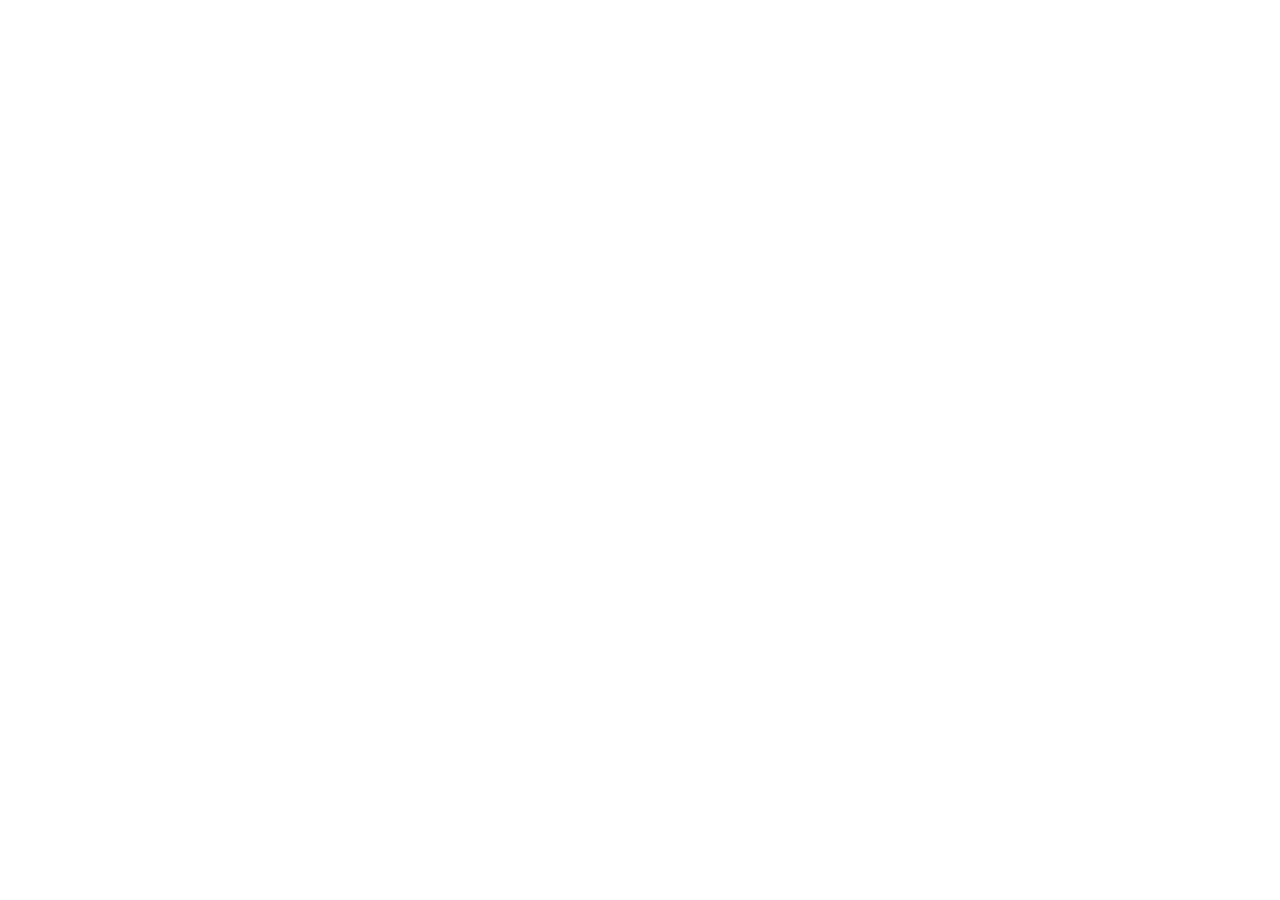
==== tests.html @ bd94b792 "M3: testing" ====
<!DOCTYPE html>
<html lang="en">
<head>
    <meta charset="UTF-8">
    <meta name="viewport" content="width=device-width, initial-scale=1.0">
    <title>Document</title>
</head>
<body>
    <script type="module" src="scripts/validator.js"></script>
</body>
</html>
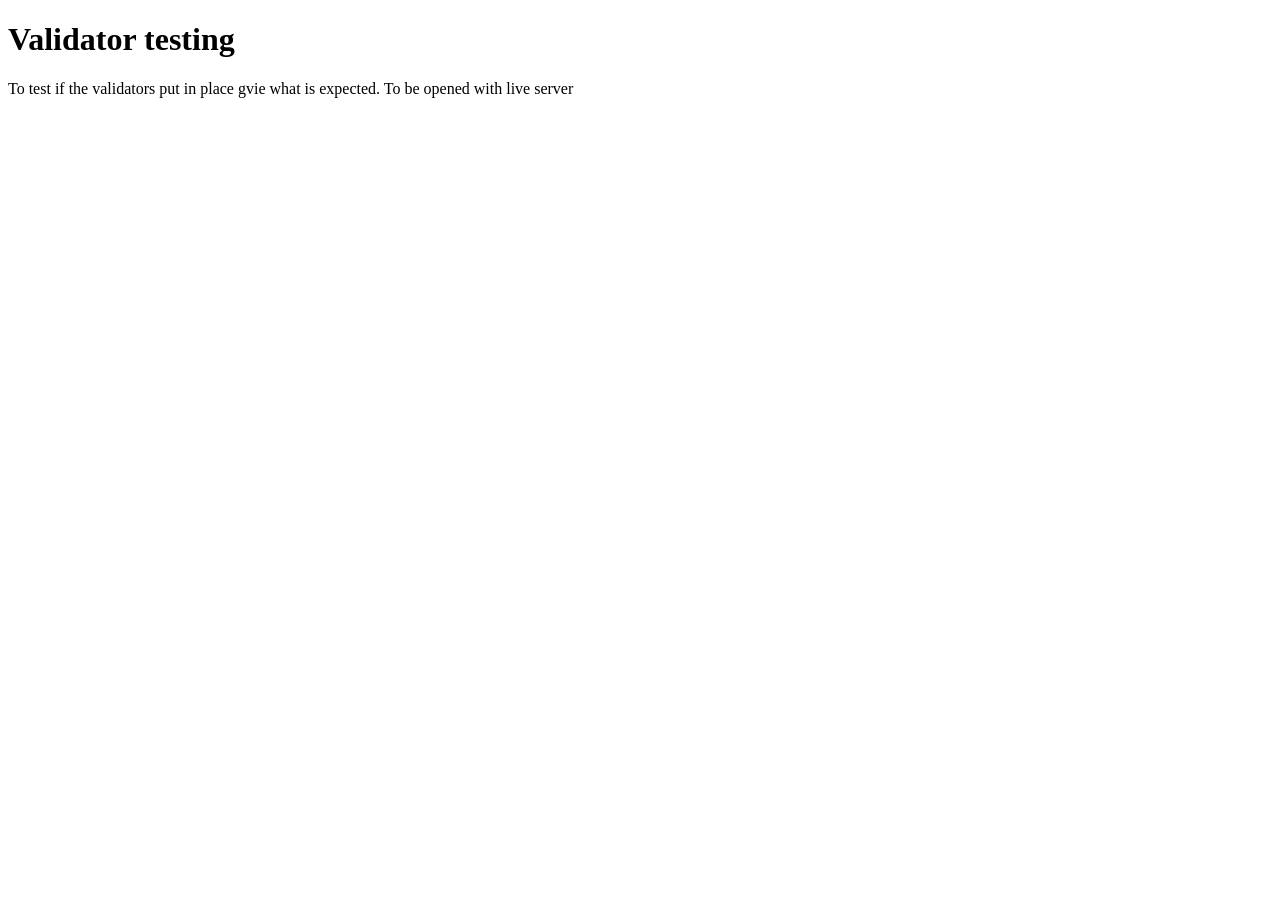
==== commit ea0291ca: "Tests html for validator. M3" ====
--- a/tests.html
+++ b/tests.html
@@ -6,6 +6,8 @@
     <title>Document</title>
 </head>
 <body>
-    <script type="module" src="scripts/validator.js"></script>
+    <h1>Validator testing</h1>
+    <p>To test if the validators put in place gvie what is expected. To be opened with live server</p>
+    <script type="module" ></script>
 </body>
 </html>
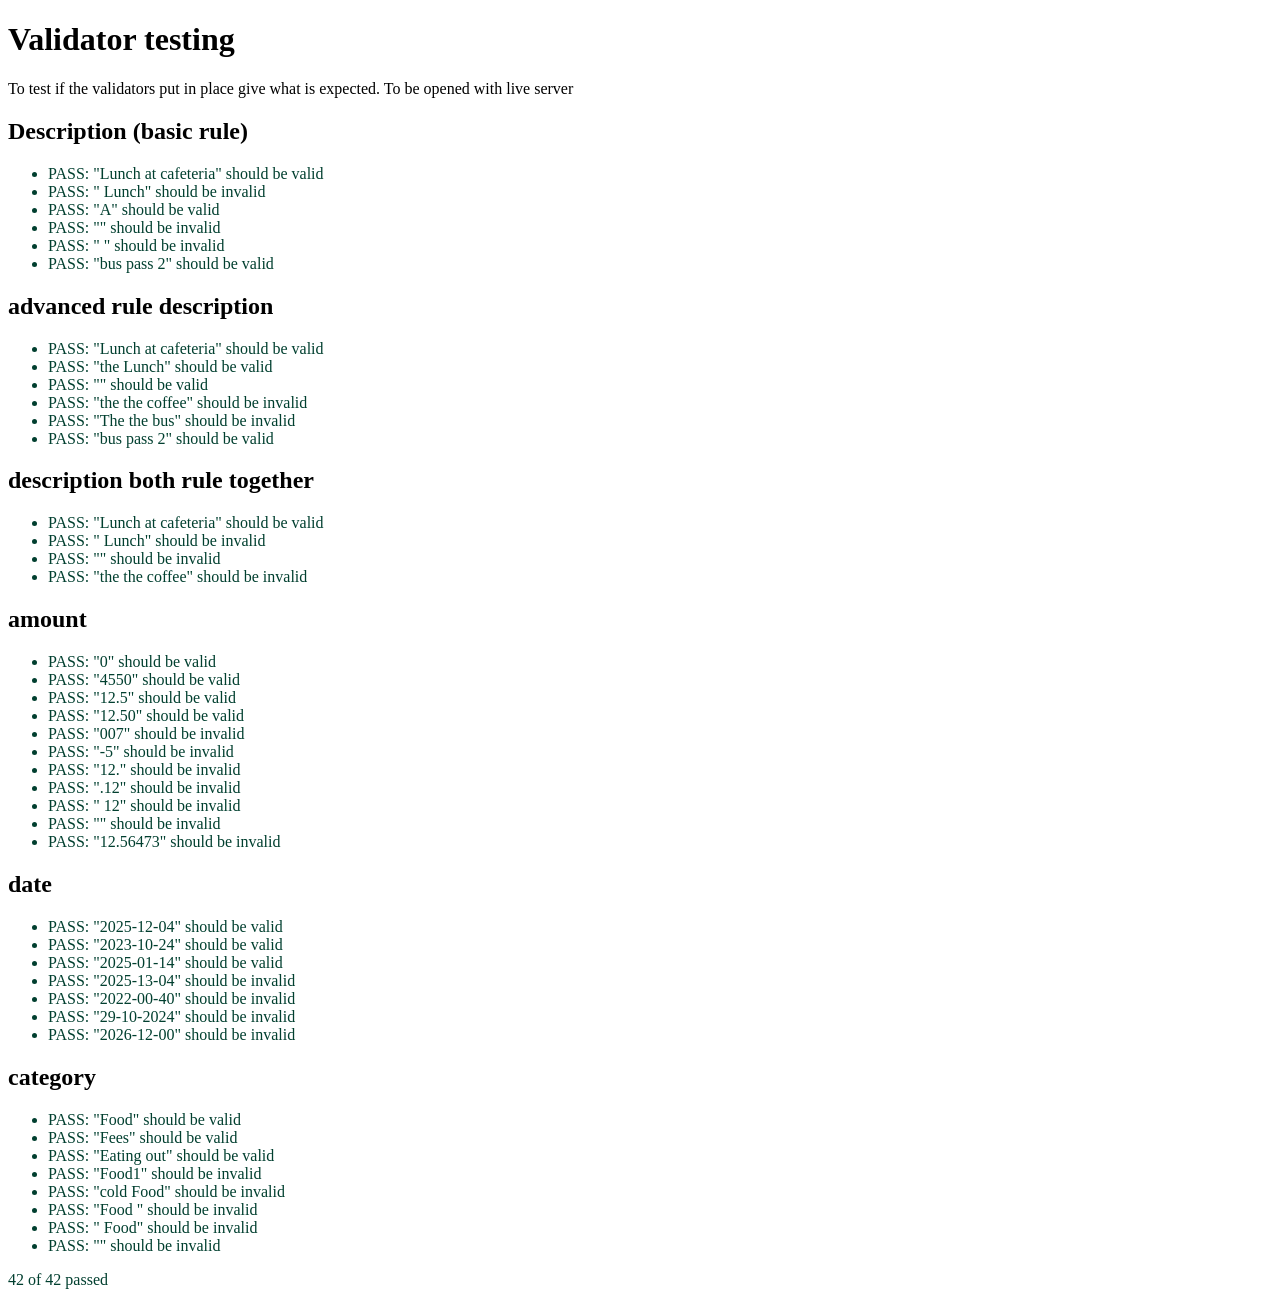
==== commit acc53b78: "M3: add testes.html with validator assertions" ====
--- a/tests.html
+++ b/tests.html
@@ -3,11 +3,129 @@
 <head>
     <meta charset="UTF-8">
     <meta name="viewport" content="width=device-width, initial-scale=1.0">
-    <title>Document</title>
+    <title>Validator testing</title>
+    <style>
+        .pass {color:#013f2f; }
+        .fail { color: darkred;}
+    </style>
 </head>
 <body>
     <h1>Validator testing</h1>
-    <p>To test if the validators put in place gvie what is expected. To be opened with live server</p>
-    <script type="module" ></script>
+    <p>To test if the validators put in place give what is expected. To be opened with live server</p>
+
+    <!-- empty container for the test lines -->
+    <div id="results">
+
+    </div>
+    <p role="status" id="summary"></p>
+    <script type="module" >
+        import {
+            validateDescription,
+            validateNoDuplicateWords,
+            validateItem,
+            validateAmount,
+            validateDate,
+            validateCategory,
+        } from './scripts/validator.js';
+        const results = document.getElementById('results');
+        let passed =0;
+        let total =0;
+        // to display cleaner input
+        const show = (text) =>
+        JSON.stringify(text.length > 40 ? `${text.slice(0, 30)}... (${text.length} characters)` : text);
+        // function used to test the validators
+        function group(title, validate, cases) {
+            const heading = document.createElement('h2');
+            heading.textContent = title;
+            const list = document.createElement('ul');
+            for (const [input, expected] of cases) {
+                const actual = validate(input).valid;
+                const good = actual === expected;
+                total++;
+                if (good) passed++;
+                const li =document.createElement('li');
+                li.className = good ? 'pass' : 'fail';
+                li.textContent =
+                `${good ? 'PASS' : 'FAIL'}: ${show(input)} should be ${expected ? 'valid' : 'invalid'}` + (good ? '' : ` (got ${actual ? 'valid' : 'invalid'})`);
+                list.appendChild(li);
+            }
+            results.append(heading, list);
+        }
+        // Example to test
+
+        group('Description (basic rule)', validateDescription, [
+                    ['Lunch at cafeteria', true],
+                    [' Lunch', false],
+                    ['A', true],
+                    ['', false],
+                    [' ', false],
+                    ['bus pass 2', true],
+        ]);
+
+        // description advanced rule
+
+        group('advanced rule description', validateNoDuplicateWords, [
+            ['Lunch at cafeteria', true],
+            ['the Lunch', true],
+            ['', true],
+            ['the the coffee', false], 
+            ['The the bus', false],  //case-insensitive
+            ['bus pass 2', true],
+        ]);
+
+        // description item rule: first check basic rule then advanced ones
+
+        group('description both rule together', validateItem, [
+            ['Lunch at cafeteria', true],
+            [' Lunch', false],
+            ['', false],
+            ['the the coffee', false],
+        ]);
+
+        // amount validation
+        group('amount', validateAmount, [
+            ['0',true],
+            ['4550',true],
+            ['12.5',true],
+            ['12.50', true],
+            ['007',false],     //leading zeros, no trailing dot, no more than two decimals, no trailing space...
+            ['-5',false],
+            ['12.',false],   
+            ['.12',false],
+            [' 12',false],
+            ['',false],
+            ['12.56473',false],
+        ]);
+
+        //date validation
+        group('date', validateDate, [
+            ['2025-12-04', true],
+            ['2023-10-24', true],
+            ['2025-01-14', true],
+            ['2025-13-04', false],  //month 13
+            ['2022-00-40', false],  
+            ['29-10-2024', false],  //wrong order
+            ['2026-12-00', false],
+        ]);
+
+        //category validation
+        group('category', validateCategory, [
+            ['Food', true],
+            ['Fees', true],
+            ['Eating out', true],
+            ['Food1', false],
+            ['cold  Food', false],
+            ['Food ', false],
+            [' Food', false],
+            ['', false],
+        ]);
+
+        //summary of the test
+
+        const summary = document.getElementById('summary');
+        summary.textContent = `${passed} of ${total} passed`;
+        summary.className = passed === total ? 'pass' : 'fail';
+    
+    </script>
 </body>
 </html>
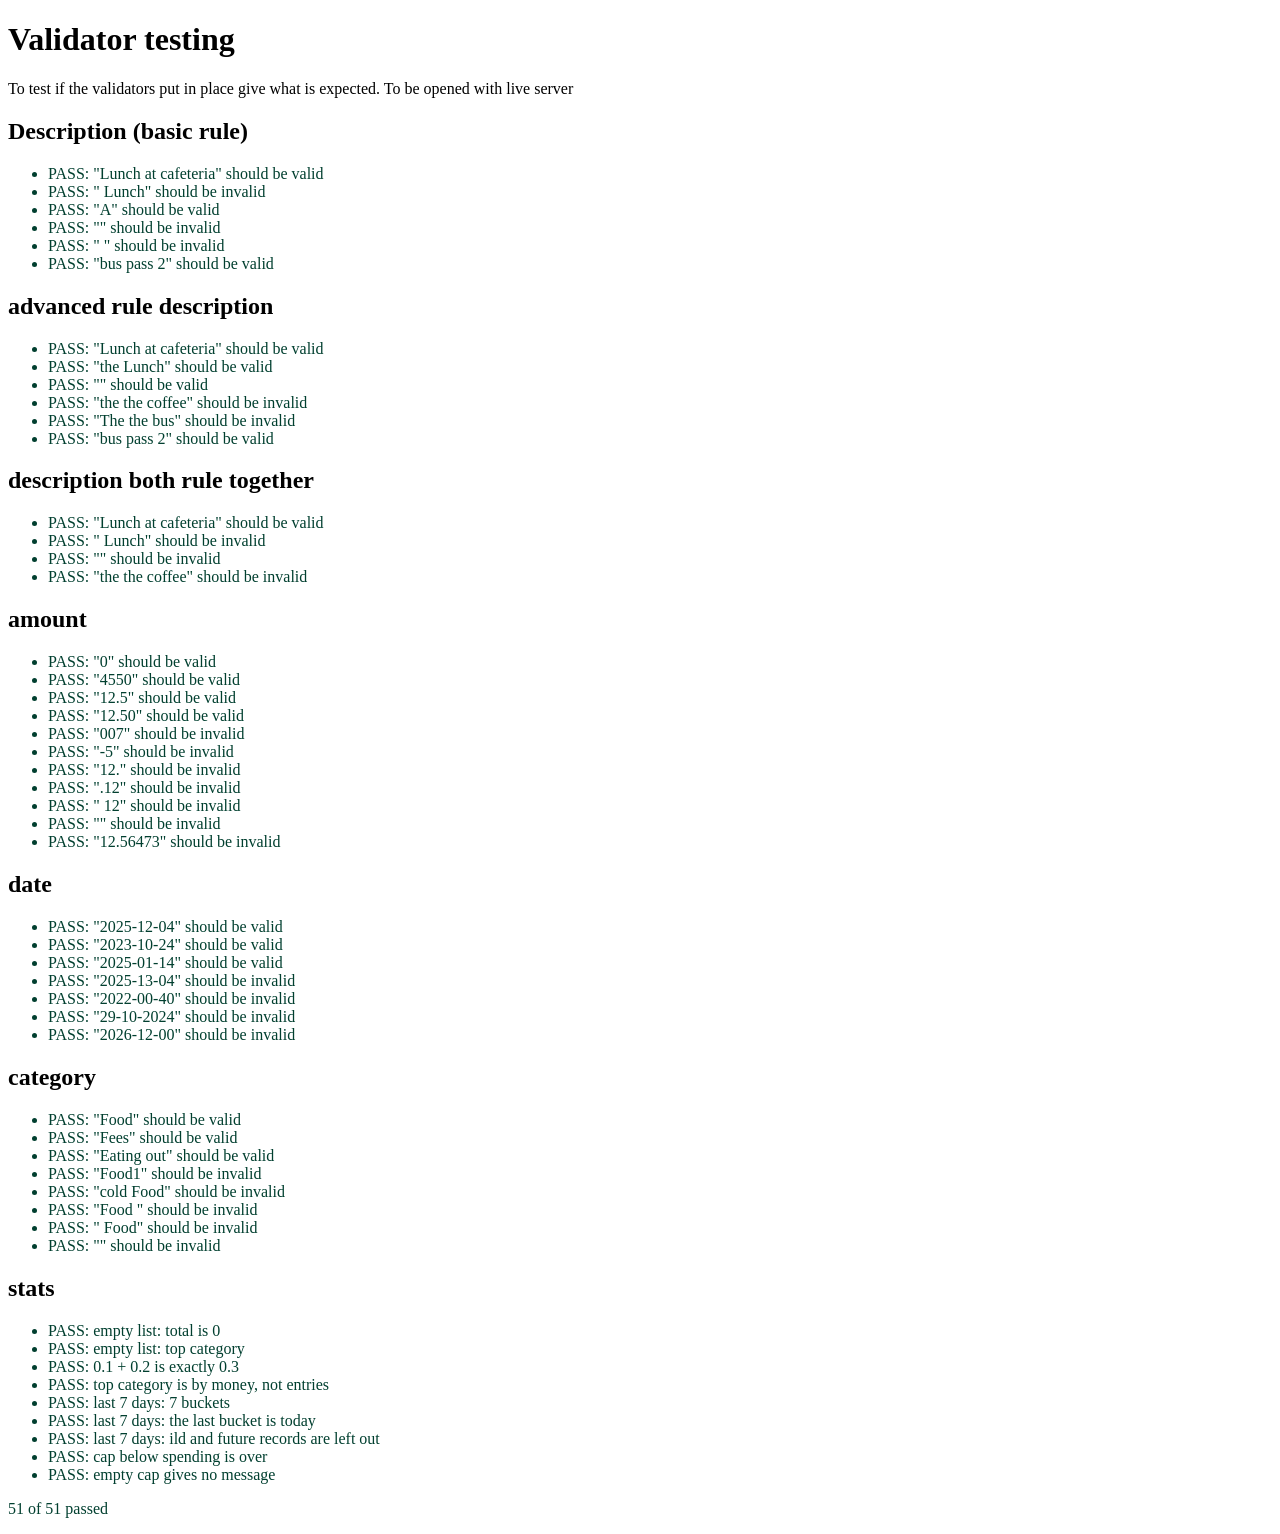
==== commit da807ae6: "M5: fixed bug in storage module" ====
--- a/tests.html
+++ b/tests.html
@@ -27,6 +27,17 @@
             validateDate,
             validateCategory,
         } from './scripts/validator.js';
+        
+        import {
+            NO_DATA,
+            totalSpent,
+            topCategory,
+            lastSevenDays,
+            weeklySpent,
+            capStatus,
+        } from './scripts/stats.js';
+
+
         const results = document.getElementById('results');
         let passed =0;
         let total =0;
@@ -119,6 +130,42 @@
             [' Food', false],
             ['', false],
         ]);
+        
+        //for comparing values (not valid/invalid) M5 stats tests
+        const list = document.createElement('ul');
+        const heading = document.createElement('h2');
+        heading.textContent = 'stats';
+        results.append(heading, list);
+
+        function check(label, actual, expected) {
+            const good = actual === expected;
+            total++;
+            if (good) passed++;
+            const li = document.createElement('li');
+            li.className = good ? 'pass' : 'fail';
+            li.textContent = `${good ? 'PASS' : 'FAIL'}: ${label}` + (good ? '' : `(got ${actual}, expected ${expected})`);
+            list.appendChild(li);
+        }
+
+        const rec = (amount, category, date) => ({amount, category, date });
+        const today = new Date(2026, 9, 16);  //fixed date, so the tests never depend on the real date
+        const week = lastSevenDays([
+            rec(100, 'Food', '2026-10-16'),  //today: counted
+            rec(200, 'Food', '2026-10-10'),  //6 days ago: counted
+            rec(400, 'Food', '2026-10-09'),  //7 days ago: left out
+            rec(800, 'Food', '2026-10-17'),  //future: left out
+        ], today);
+
+        check('empty list: total is 0', totalSpent([]), 0);
+        check('empty list: top category', topCategory([]).name, NO_DATA);
+        check('0.1 + 0.2 is exactly 0.3', totalSpent([rec(0.1, 'Food', 'x'), rec(0.2, 'Food', 'x')]), 0.3);
+        check('top category is by money, not entries', topCategory([rec(10, 'Food', 'x'), rec(10, 'Food', 'x'), rec(100, 'Fees', 'x')]).name, 'Fees');
+        check('last 7 days: 7 buckets', week.length, 7);
+        check('last 7 days: the last bucket is today', week[6].key, '2026-10-16');
+        check('last 7 days: ild and future records are left out', weeklySpent(week), 300);
+        check('cap below spending is over', capStatus(1000, 1200).state, 'over');
+        check('empty cap gives no message', capStatus(null, 100).state, 'none');
+
 
         //summary of the test
 
